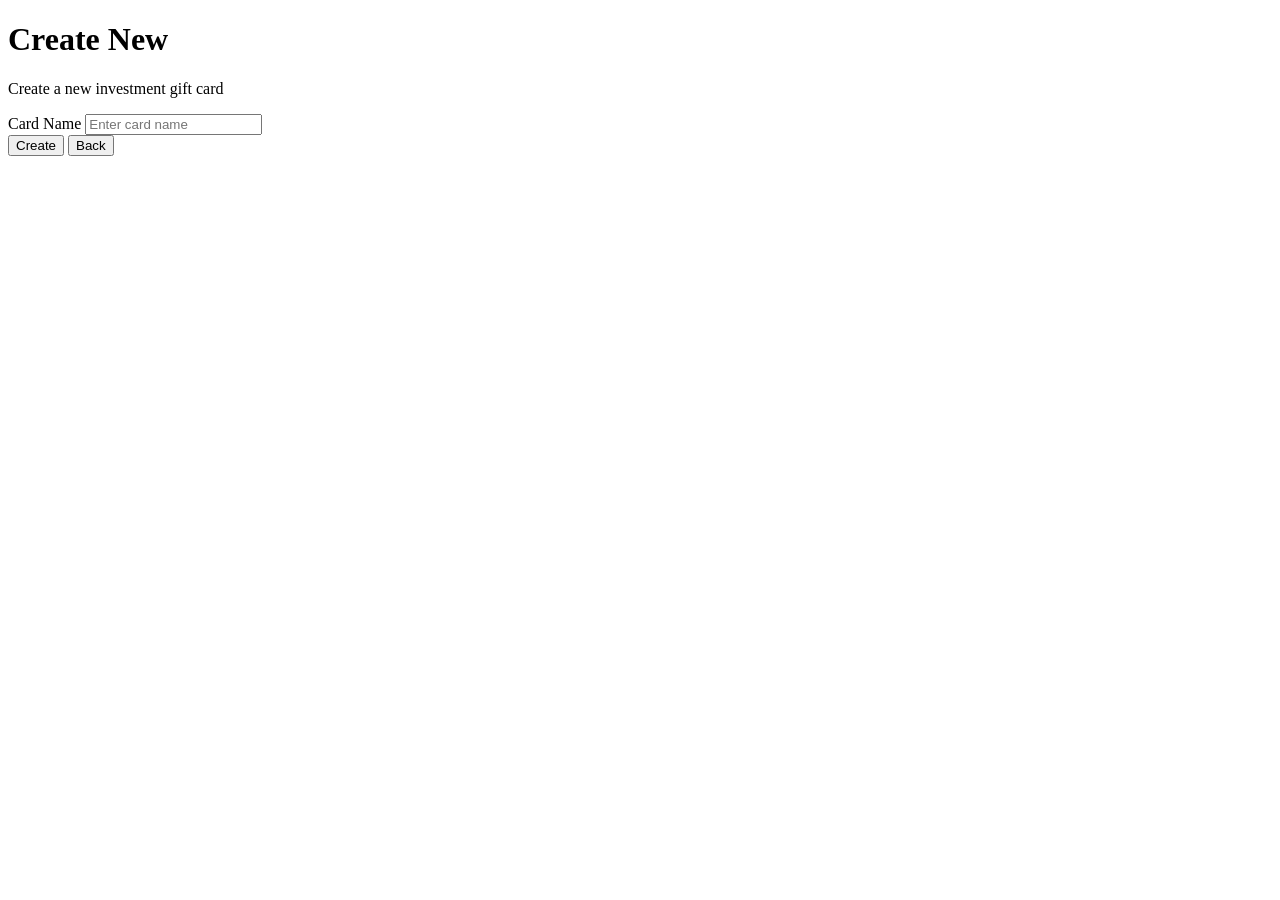
==== src/main/resources/static/create.html @ 54a2fcc4 "feat: Add dashboard landing page with Create New and Search buttons - Add dashboard.html with two ce" ====
<!DOCTYPE html>
<html lang="en">
<head>
    <meta charset="UTF-8">
    <meta name="viewport" content="width=device-width, initial-scale=1.0">
    <title>Create New - InvestmentGiftCard</title>
    <link rel="stylesheet" href="/css/style.css">
</head>
<body>
    <div class="container">
        <div class="card">
            <h1>Create New</h1>
            <p class="subtitle">Create a new investment gift card</p>
            <form id="createForm">
                <!-- Form fields will be added here -->
                <div class="form-group">
                    <label for="cardName">Card Name</label>
                    <input type="text" id="cardName" name="cardName" placeholder="Enter card name" required>
                </div>
                <div class="button-group">
                    <button type="submit" class="btn">Create</button>
                    <button type="button" class="btn btn-secondary" onclick="location.href='/dashboard.html'">Back</button>
                </div>
            </form>
        </div>
    </div>
</body>
</html>
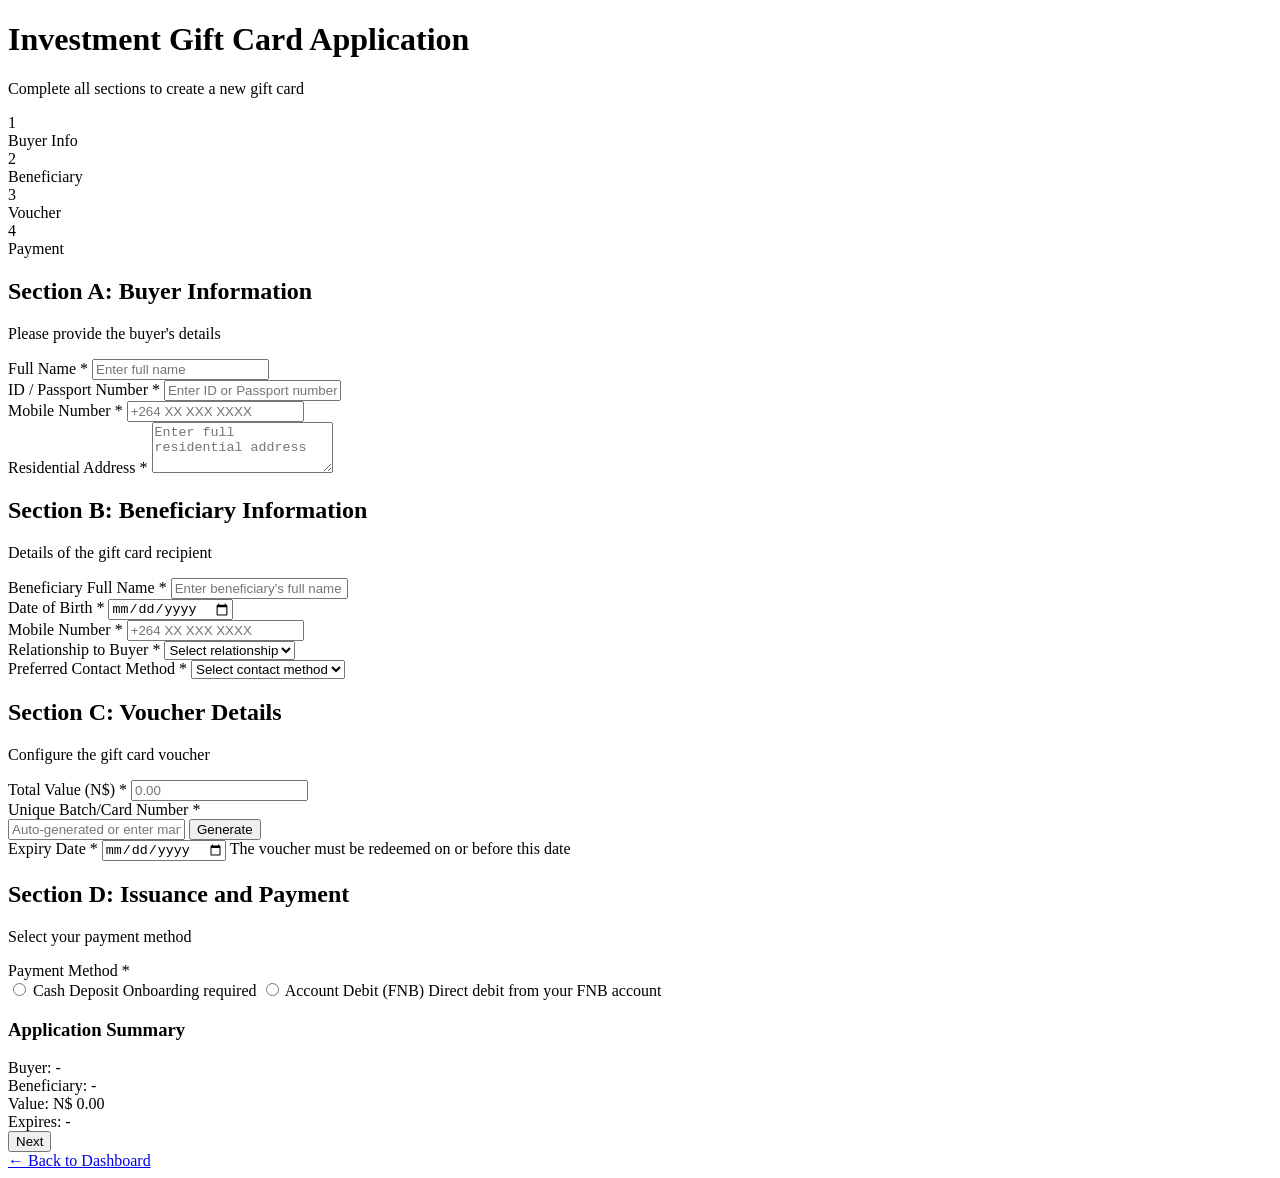
==== commit 188ad959: "feat: Add gift card management with phone validation fix - Add GiftCard and Redemption entities - Ad" ====
--- a/src/main/resources/static/create.html
+++ b/src/main/resources/static/create.html
@@ -3,26 +3,746 @@
 <head>
     <meta charset="UTF-8">
     <meta name="viewport" content="width=device-width, initial-scale=1.0">
-    <title>Create New - InvestmentGiftCard</title>
+    <title>Create Gift Card - InvestmentGiftCard</title>
     <link rel="stylesheet" href="/css/style.css">
+    <link rel="stylesheet" href="/css/form.css">
 </head>
 <body>
-    <div class="container">
-        <div class="card">
-            <h1>Create New</h1>
-            <p class="subtitle">Create a new investment gift card</p>
-            <form id="createForm">
-                <!-- Form fields will be added here -->
-                <div class="form-group">
-                    <label for="cardName">Card Name</label>
-                    <input type="text" id="cardName" name="cardName" placeholder="Enter card name" required>
-                </div>
-                <div class="button-group">
-                    <button type="submit" class="btn">Create</button>
-                    <button type="button" class="btn btn-secondary" onclick="location.href='/dashboard.html'">Back</button>
+    <div class="form-container">
+        <div class="form-card">
+            <div class="form-header">
+                <h1>Investment Gift Card Application</h1>
+                <p>Complete all sections to create a new gift card</p>
+            </div>
+
+            <!-- Progress Steps -->
+            <div class="progress-container">
+                <div class="progress-step active" data-step="1">
+                    <div class="step-circle">1</div>
+                    <span class="step-label">Buyer Info</span>
+                </div>
+                <div class="progress-line"></div>
+                <div class="progress-step" data-step="2">
+                    <div class="step-circle">2</div>
+                    <span class="step-label">Beneficiary</span>
+                </div>
+                <div class="progress-line"></div>
+                <div class="progress-step" data-step="3">
+                    <div class="step-circle">3</div>
+                    <span class="step-label">Voucher</span>
+                </div>
+                <div class="progress-line"></div>
+                <div class="progress-step" data-step="4">
+                    <div class="step-circle">4</div>
+                    <span class="step-label">Payment</span>
+                </div>
+            </div>
+
+            <form id="giftCardForm">
+                <!-- Section A: Buyer Information -->
+                <div class="form-section active" id="section-1">
+                    <div class="section-header">
+                        <h2>Section A: Buyer Information</h2>
+                        <p>Please provide the buyer's details</p>
+                    </div>
+                    
+                    <div class="form-grid">
+                        <div class="form-group full-width">
+                            <label for="buyerFullName">Full Name <span class="required">*</span></label>
+                            <input type="text" id="buyerFullName" name="buyerFullName" placeholder="Enter full name" required>
+                        </div>
+                        
+                        <div class="form-group">
+                            <label for="buyerIdPassport">ID / Passport Number <span class="required">*</span></label>
+                            <input type="text" id="buyerIdPassport" name="buyerIdPassport" placeholder="Enter ID or Passport number" required>
+                        </div>
+                        
+                        <div class="form-group">
+                            <label for="buyerMobile">Mobile Number <span class="required">*</span></label>
+                            <input type="tel" id="buyerMobile" name="buyerMobile" placeholder="+264 XX XXX XXXX" required>
+                        </div>
+                        
+                        <div class="form-group full-width">
+                            <label for="buyerAddress">Residential Address <span class="required">*</span></label>
+                            <textarea id="buyerAddress" name="buyerAddress" rows="3" placeholder="Enter full residential address" required></textarea>
+                        </div>
+                    </div>
+                </div>
+
+                <!-- Section B: Beneficiary Information -->
+                <div class="form-section" id="section-2">
+                    <div class="section-header">
+                        <h2>Section B: Beneficiary Information</h2>
+                        <p>Details of the gift card recipient</p>
+                    </div>
+                    
+                    <div class="form-grid">
+                        <div class="form-group full-width">
+                            <label for="beneficiaryFullName">Beneficiary Full Name <span class="required">*</span></label>
+                            <input type="text" id="beneficiaryFullName" name="beneficiaryFullName" placeholder="Enter beneficiary's full name" required>
+                        </div>
+                        
+                        <div class="form-group">
+                            <label for="beneficiaryDob">Date of Birth <span class="required">*</span></label>
+                            <input type="date" id="beneficiaryDob" name="beneficiaryDob" required>
+                        </div>
+                        
+                        <div class="form-group">
+                            <label for="beneficiaryMobile">Mobile Number <span class="required">*</span></label>
+                            <input type="tel" id="beneficiaryMobile" name="beneficiaryMobile" placeholder="+264 XX XXX XXXX" required>
+                        </div>
+                        
+                        <div class="form-group">
+                            <label for="relationship">Relationship to Buyer <span class="required">*</span></label>
+                            <select id="relationship" name="relationship" required>
+                                <option value="">Select relationship</option>
+                                <option value="parent">Parent</option>
+                                <option value="child">Child</option>
+                                <option value="spouse">Spouse</option>
+                                <option value="sibling">Sibling</option>
+                                <option value="friend">Friend</option>
+                                <option value="colleague">Colleague</option>
+                                <option value="other">Other</option>
+                            </select>
+                        </div>
+                        
+                        <div class="form-group">
+                            <label for="contactMethod">Preferred Contact Method <span class="required">*</span></label>
+                            <select id="contactMethod" name="contactMethod" required>
+                                <option value="">Select contact method</option>
+                                <option value="sms">SMS</option>
+                                <option value="call">Call</option>
+                                <option value="email">Email</option>
+                            </select>
+                        </div>
+                    </div>
+                </div>
+
+                <!-- Section C: Voucher Details -->
+                <div class="form-section" id="section-3">
+                    <div class="section-header">
+                        <h2>Section C: Voucher Details</h2>
+                        <p>Configure the gift card voucher</p>
+                    </div>
+                    
+                    <div class="form-grid">
+                        <div class="form-group">
+                            <label for="totalValue">Total Value (N$) <span class="required">*</span></label>
+                            <input type="number" id="totalValue" name="totalValue" placeholder="0.00" min="0" step="0.01" required>
+                        </div>
+                        
+                        <div class="form-group">
+                            <label for="batchNumber">Unique Batch/Card Number <span class="required">*</span></label>
+                            <div class="input-with-button">
+                                <input type="text" id="batchNumber" name="batchNumber" placeholder="Auto-generated or enter manually" required>
+                                <button type="button" class="btn-generate" onclick="generateBatchNumber()">Generate</button>
+                            </div>
+                        </div>
+                        
+                        <div class="form-group">
+                            <label for="expiryDate">Expiry Date <span class="required">*</span></label>
+                            <input type="date" id="expiryDate" name="expiryDate" required>
+                            <span class="help-text">The voucher must be redeemed on or before this date</span>
+                        </div>
+                    </div>
+                </div>
+
+                <!-- Section D: Issuance and Payment -->
+                <div class="form-section" id="section-4">
+                    <div class="section-header">
+                        <h2>Section D: Issuance and Payment</h2>
+                        <p>Select your payment method</p>
+                    </div>
+                    
+                    <div class="form-grid">
+                        <div class="form-group full-width">
+                            <label>Payment Method <span class="required">*</span></label>
+                            <div class="radio-group">
+                                <label class="radio-option">
+                                    <input type="radio" name="paymentMethod" value="cash_deposit" required>
+                                    <span class="radio-label">
+                                        <span class="radio-title">Cash Deposit</span>
+                                        <span class="radio-desc">Onboarding required</span>
+                                    </span>
+                                </label>
+                                <label class="radio-option">
+                                    <input type="radio" name="paymentMethod" value="account_debit">
+                                    <span class="radio-label">
+                                        <span class="radio-title">Account Debit (FNB)</span>
+                                        <span class="radio-desc">Direct debit from your FNB account</span>
+                                    </span>
+                                </label>
+                            </div>
+                        </div>
+                        
+                        <div class="form-group bank-details" id="bankDetails" style="display: none;">
+                            <label for="fnbAccountNumber">FNB Account Number <span class="required">*</span></label>
+                            <input type="text" id="fnbAccountNumber" name="fnbAccountNumber" placeholder="Enter your FNB account number">
+                        </div>
+                        
+                        <div class="form-group bank-details" id="branchDetails" style="display: none;">
+                            <label for="branch">Branch <span class="required">*</span></label>
+                            <input type="text" id="branch" name="branch" placeholder="Enter branch name">
+                        </div>
+                    </div>
+
+                    <!-- Summary -->
+                    <div class="summary-box">
+                        <h3>Application Summary</h3>
+                        <div class="summary-grid">
+                            <div class="summary-item">
+                                <span class="summary-label">Buyer:</span>
+                                <span class="summary-value" id="summaryBuyer">-</span>
+                            </div>
+                            <div class="summary-item">
+                                <span class="summary-label">Beneficiary:</span>
+                                <span class="summary-value" id="summaryBeneficiary">-</span>
+                            </div>
+                            <div class="summary-item">
+                                <span class="summary-label">Value:</span>
+                                <span class="summary-value" id="summaryValue">N$ 0.00</span>
+                            </div>
+                            <div class="summary-item">
+                                <span class="summary-label">Expires:</span>
+                                <span class="summary-value" id="summaryExpiry">-</span>
+                            </div>
+                        </div>
+                    </div>
+                </div>
+
+                <!-- Navigation Buttons -->
+                <div class="form-navigation">
+                    <button type="button" class="btn btn-secondary" id="prevBtn" onclick="changeSection(-1)" style="display: none;">
+                        Previous
+                    </button>
+                    <button type="button" class="btn" id="nextBtn" onclick="changeSection(1)">
+                        Next
+                    </button>
+                    <button type="submit" class="btn btn-success" id="submitBtn" style="display: none;">
+                        Submit Application
+                    </button>
                 </div>
             </form>
+
+            <div class="form-footer">
+                <a href="/dashboard.html" class="back-link">← Back to Dashboard</a>
+            </div>
         </div>
     </div>
+
+    <!-- Success Modal -->
+    <div class="modal-overlay" id="successModal">
+        <div class="modal-content">
+            <div class="modal-tick">
+                <svg viewBox="0 0 52 52">
+                    <circle class="tick-circle" cx="26" cy="26" r="25" fill="none"/>
+                    <path class="tick-check" fill="none" d="M14.1 27.2l7.1 7.2 16.7-16.8"/>
+                </svg>
+            </div>
+            <h2 class="modal-title">Application Submitted!</h2>
+            <p class="modal-message">Your gift card has been generated successfully.</p>
+
+            <!-- Gift Card Visual -->
+            <div class="gift-card" id="giftCard">
+                <div class="gc-bg-pattern"></div>
+                <div class="gc-header">
+                    <div class="gc-logo">FNB</div>
+                    <div class="gc-type">INVESTMENT GIFT CARD</div>
+                </div>
+                <div class="gc-chip">
+                    <svg width="40" height="30" viewBox="0 0 40 30">
+                        <rect x="1" y="1" width="38" height="28" rx="4" fill="#c9a84c" stroke="#b8963f" stroke-width="1"/>
+                        <line x1="1" y1="10" x2="39" y2="10" stroke="#b8963f" stroke-width="0.5"/>
+                        <line x1="1" y1="20" x2="39" y2="20" stroke="#b8963f" stroke-width="0.5"/>
+                        <line x1="14" y1="1" x2="14" y2="30" stroke="#b8963f" stroke-width="0.5"/>
+                        <line x1="26" y1="1" x2="26" y2="30" stroke="#b8963f" stroke-width="0.5"/>
+                    </svg>
+                </div>
+                <div class="gc-number" id="gcNumber">**** **** **** 0000</div>
+                <div class="gc-details">
+                    <div class="gc-detail-group">
+                        <span class="gc-detail-label">CARD HOLDER</span>
+                        <span class="gc-detail-value" id="gcHolder">-</span>
+                    </div>
+                    <div class="gc-detail-group">
+                        <span class="gc-detail-label">VALID THRU</span>
+                        <span class="gc-detail-value" id="gcExpiry">--/--</span>
+                    </div>
+                </div>
+                <div class="gc-footer">
+                    <div class="gc-amount" id="gcAmount">N$ 0.00</div>
+                    <div class="gc-ref" id="gcRef">REF-0000</div>
+                </div>
+            </div>
+
+            <button class="modal-btn" onclick="window.location.href='/dashboard.html'">Back to Dashboard</button>
+        </div>
+    </div>
+
+    <style>
+        .modal-overlay {
+            display: none;
+            position: fixed;
+            inset: 0;
+            background: rgba(0, 0, 0, 0.5);
+            backdrop-filter: blur(4px);
+            z-index: 1000;
+            justify-content: center;
+            align-items: center;
+        }
+
+        .modal-overlay.show {
+            display: flex;
+        }
+
+        .modal-content {
+            background: #fff;
+            border-radius: 20px;
+            padding: 50px 44px;
+            text-align: center;
+            max-width: 520px;
+            width: 92%;
+            box-shadow: 0 24px 60px rgba(0, 0, 0, 0.15);
+            animation: modalIn 0.4s ease;
+            max-height: 90vh;
+            overflow-y: auto;
+        }
+
+        @keyframes modalIn {
+            from { transform: scale(0.85); opacity: 0; }
+            to { transform: scale(1); opacity: 1; }
+        }
+
+        .modal-tick {
+            width: 90px;
+            height: 90px;
+            margin: 0 auto 28px;
+        }
+
+        .modal-tick svg {
+            width: 90px;
+            height: 90px;
+        }
+
+        .tick-circle {
+            stroke: #1d7a34;
+            stroke-width: 2;
+            stroke-dasharray: 166;
+            stroke-dashoffset: 166;
+            animation: tickCircle 0.6s ease-in-out forwards;
+        }
+
+        .tick-check {
+            stroke: #1d7a34;
+            stroke-width: 3;
+            stroke-linecap: round;
+            stroke-linejoin: round;
+            stroke-dasharray: 48;
+            stroke-dashoffset: 48;
+            animation: tickCheck 0.4s 0.4s ease-in-out forwards;
+        }
+
+        @keyframes tickCircle {
+            to { stroke-dashoffset: 0; }
+        }
+
+        @keyframes tickCheck {
+            to { stroke-dashoffset: 0; }
+        }
+
+        .modal-title {
+            font-size: 26px;
+            color: #111;
+            margin-bottom: 12px;
+        }
+
+        .modal-message {
+            font-size: 15px;
+            color: #666;
+            line-height: 1.6;
+            margin-bottom: 20px;
+        }
+
+        /* Gift Card Styles */
+        .gift-card {
+            position: relative;
+            width: 100%;
+            max-width: 420px;
+            aspect-ratio: 1.586;
+            border-radius: 16px;
+            margin: 24px auto 28px;
+            padding: 28px;
+            display: flex;
+            flex-direction: column;
+            justify-content: space-between;
+            overflow: hidden;
+            box-shadow: 0 12px 40px rgba(0, 0, 0, 0.25);
+            animation: cardSlideIn 0.6s 0.5s ease both;
+        }
+
+        @keyframes cardSlideIn {
+            from { transform: translateY(30px) scale(0.9); opacity: 0; }
+            to { transform: translateY(0) scale(1); opacity: 1; }
+        }
+
+        /* Card tiers */
+        .gift-card.tier-black {
+            background: linear-gradient(135deg, #1a1a1a 0%, #2d2d2d 40%, #1a1a1a 100%);
+            color: #fff;
+        }
+
+        .gift-card.tier-green {
+            background: linear-gradient(135deg, #0d5a2a 0%, #1a8a45 40%, #0d5a2a 100%);
+            color: #fff;
+        }
+
+        .gift-card.tier-yellow {
+            background: linear-gradient(135deg, #b8860b 0%, #daa520 40%, #b8860b 100%);
+            color: #fff;
+        }
+
+
+
+        .gc-bg-pattern {
+            position: absolute;
+            inset: 0;
+            opacity: 0.06;
+            background-image:
+                radial-gradient(circle at 20% 80%, white 1px, transparent 1px),
+                radial-gradient(circle at 80% 20%, white 1px, transparent 1px),
+                radial-gradient(circle at 50% 50%, white 1px, transparent 1px);
+            background-size: 60px 60px, 80px 80px, 40px 40px;
+            pointer-events: none;
+        }
+
+        .gc-header {
+            display: flex;
+            justify-content: space-between;
+            align-items: flex-start;
+            position: relative;
+            z-index: 1;
+        }
+
+        .gc-logo {
+            font-size: 22px;
+            font-weight: 900;
+            letter-spacing: 3px;
+            opacity: 0.9;
+        }
+
+        .gc-type {
+            font-size: 9px;
+            letter-spacing: 2px;
+            opacity: 0.7;
+            text-align: right;
+            font-weight: 600;
+        }
+
+        .gc-chip {
+            position: relative;
+            z-index: 1;
+            margin: 8px 0;
+        }
+
+        .gc-number {
+            font-size: 19px;
+            font-weight: 600;
+            letter-spacing: 3px;
+            font-family: 'Courier New', monospace;
+            position: relative;
+            z-index: 1;
+        }
+
+        .gc-details {
+            display: flex;
+            gap: 30px;
+            position: relative;
+            z-index: 1;
+        }
+
+        .gc-detail-group {
+            display: flex;
+            flex-direction: column;
+            text-align: left;
+        }
+
+        .gc-detail-label {
+            font-size: 8px;
+            letter-spacing: 1.5px;
+            opacity: 0.6;
+            margin-bottom: 2px;
+        }
+
+        .gc-detail-value {
+            font-size: 13px;
+            font-weight: 600;
+            text-transform: uppercase;
+        }
+
+        .gc-footer {
+            display: flex;
+            justify-content: space-between;
+            align-items: flex-end;
+            position: relative;
+            z-index: 1;
+        }
+
+        .gc-amount {
+            font-size: 24px;
+            font-weight: 800;
+        }
+
+        .gc-ref {
+            font-size: 10px;
+            opacity: 0.6;
+            letter-spacing: 1px;
+        }
+
+        @media (max-width: 480px) {
+            .gift-card {
+                padding: 20px;
+            }
+            .gc-number {
+                font-size: 15px;
+                letter-spacing: 2px;
+            }
+            .gc-amount {
+                font-size: 20px;
+            }
+        }
+
+        .modal-btn {
+            padding: 14px 36px;
+            background: #111;
+            color: #fff;
+            border: none;
+            border-radius: 12px;
+            font-size: 15px;
+            font-weight: 600;
+            cursor: pointer;
+            transition: all 0.2s ease;
+        }
+
+        .modal-btn:hover {
+            background: #333;
+        }
+    </style>
+
+    <script>
+        let currentSection = 1;
+        const totalSections = 4;
+
+        function changeSection(direction) {
+            const current = document.getElementById(`section-${currentSection}`);
+            
+            if (direction === 1 && !validateSection(currentSection)) {
+                return;
+            }
+            
+            current.classList.remove('active');
+            currentSection += direction;
+            
+            const next = document.getElementById(`section-${currentSection}`);
+            next.classList.add('active');
+            
+            updateProgress();
+            updateButtons();
+            updateSummary();
+        }
+
+        function validateSection(section) {
+            const sectionEl = document.getElementById(`section-${section}`);
+            const inputs = sectionEl.querySelectorAll('input[required], select[required], textarea[required]');
+            let valid = true;
+            
+            inputs.forEach(input => {
+                if (!input.value) {
+                    input.classList.add('error');
+                    valid = false;
+                } else {
+                    input.classList.remove('error');
+                }
+            });
+            
+            if (!valid) {
+                alert('Please fill in all required fields.');
+            }
+            
+            return valid;
+        }
+
+        function updateProgress() {
+            document.querySelectorAll('.progress-step').forEach((step, index) => {
+                if (index + 1 <= currentSection) {
+                    step.classList.add('active');
+                } else {
+                    step.classList.remove('active');
+                }
+            });
+        }
+
+        function updateButtons() {
+            const prevBtn = document.getElementById('prevBtn');
+            const nextBtn = document.getElementById('nextBtn');
+            const submitBtn = document.getElementById('submitBtn');
+            
+            prevBtn.style.display = currentSection === 1 ? 'none' : 'inline-block';
+            nextBtn.style.display = currentSection === totalSections ? 'none' : 'inline-block';
+            submitBtn.style.display = currentSection === totalSections ? 'inline-block' : 'none';
+        }
+
+        function updateSummary() {
+            document.getElementById('summaryBuyer').textContent = 
+                document.getElementById('buyerFullName').value || '-';
+            document.getElementById('summaryBeneficiary').textContent = 
+                document.getElementById('beneficiaryFullName').value || '-';
+            
+            const value = document.getElementById('totalValue').value;
+            document.getElementById('summaryValue').textContent = 
+                value ? `N$ ${parseFloat(value).toFixed(2)}` : 'N$ 0.00';
+            
+            const expiry = document.getElementById('expiryDate').value;
+            document.getElementById('summaryExpiry').textContent = 
+                expiry ? new Date(expiry).toLocaleDateString() : '-';
+        }
+
+        function generateBatchNumber() {
+            const prefix = 'IGC';
+            const timestamp = Date.now().toString(36).toUpperCase();
+            const random = Math.random().toString(36).substring(2, 6).toUpperCase();
+            document.getElementById('batchNumber').value = `${prefix}-${timestamp}-${random}`;
+        }
+
+        // Payment method toggle
+        document.querySelectorAll('input[name="paymentMethod"]').forEach(radio => {
+            radio.addEventListener('change', function() {
+                const bankDetails = document.getElementById('bankDetails');
+                const branchDetails = document.getElementById('branchDetails');
+                
+                if (this.value === 'account_debit') {
+                    bankDetails.style.display = 'block';
+                    branchDetails.style.display = 'block';
+                    document.getElementById('fnbAccountNumber').required = true;
+                    document.getElementById('branch').required = true;
+                } else {
+                    bankDetails.style.display = 'none';
+                    branchDetails.style.display = 'none';
+                    document.getElementById('fnbAccountNumber').required = false;
+                    document.getElementById('branch').required = false;
+                }
+            });
+        });
+
+        // Get auth token
+        function getAuthHeaders() {
+            const token = localStorage.getItem('accessToken');
+            return {
+                'Content-Type': 'application/json',
+                'Authorization': token ? `Bearer ${token}` : ''
+            };
+        }
+
+        // Form submission
+        document.getElementById('giftCardForm').addEventListener('submit', async function(e) {
+            e.preventDefault();
+            
+            if (!validateSection(currentSection)) {
+                return;
+            }
+            
+            const formData = new FormData(this);
+            const data = Object.fromEntries(formData.entries());
+
+            // Build API request body
+            const requestBody = {
+                buyerFullName: data.buyerFullName,
+                buyerIdPassport: data.buyerIdPassport,
+                buyerMobile: data.buyerMobile,
+                buyerAddress: data.buyerAddress,
+                beneficiaryFullName: data.beneficiaryFullName,
+                beneficiaryDob: data.beneficiaryDob,
+                beneficiaryMobile: data.beneficiaryMobile,
+                relationship: data.relationship,
+                contactMethod: data.contactMethod,
+                totalValue: parseFloat(data.totalValue),
+                batchNumber: data.batchNumber,
+                expiryDate: data.expiryDate,
+                paymentMethod: data.paymentMethod,
+                fnbAccountNumber: data.fnbAccountNumber || null,
+                branch: data.branch || null
+            };
+
+            // Show loading state
+            const submitBtn = document.getElementById('submitBtn');
+            submitBtn.disabled = true;
+            submitBtn.textContent = 'Submitting...';
+
+            try {
+                const response = await fetch('/api/v1/gift-cards', {
+                    method: 'POST',
+                    headers: getAuthHeaders(),
+                    body: JSON.stringify(requestBody)
+                });
+
+                const result = await response.json();
+
+                if (!response.ok) {
+                    if (response.status === 401) {
+                        window.location.href = '/login.html';
+                        return;
+                    }
+                    throw new Error(result.message || 'Failed to create gift card');
+                }
+
+                const giftCardData = result.data;
+                const amount = parseFloat(giftCardData.totalValue) || 0;
+                const giftCard = document.getElementById('giftCard');
+
+                // Set tier color based on amount
+                giftCard.classList.remove('tier-black', 'tier-green', 'tier-yellow');
+                if (amount >= 10000) {
+                    giftCard.classList.add('tier-black');
+                } else if (amount >= 5000) {
+                    giftCard.classList.add('tier-green');
+                } else {
+                    giftCard.classList.add('tier-yellow');
+                }
+
+                // Card number from batch number
+                const batch = giftCardData.batchNumber || '0000';
+                const last4 = batch.replace(/[^0-9A-Z]/gi, '').slice(-4) || '0000';
+                document.getElementById('gcNumber').textContent = '**** **** **** ' + last4;
+
+                // Card holder (beneficiary name)
+                document.getElementById('gcHolder').textContent = giftCardData.beneficiaryFullName || '-';
+
+                // Expiry
+                if (giftCardData.expiryDate) {
+                    const exp = new Date(giftCardData.expiryDate);
+                    const mm = String(exp.getMonth() + 1).padStart(2, '0');
+                    const yy = String(exp.getFullYear()).slice(-2);
+                    document.getElementById('gcExpiry').textContent = mm + '/' + yy;
+                }
+
+                // Amount and ref
+                document.getElementById('gcAmount').textContent = 'N$ ' + amount.toLocaleString('en', {minimumFractionDigits: 2});
+                document.getElementById('gcRef').textContent = giftCardData.referenceNumber;
+
+                // Show success modal
+                document.getElementById('successModal').classList.add('show');
+
+            } catch (error) {
+                console.error('Error creating gift card:', error);
+                alert(error.message || 'Failed to create gift card. Please try again.');
+            } finally {
+                submitBtn.disabled = false;
+                submitBtn.textContent = 'Submit Application';
+            }
+        });
+
+        // Set minimum expiry date to today
+        const today = new Date().toISOString().split('T')[0];
+        document.getElementById('expiryDate').setAttribute('min', today);
+    </script>
 </body>
 </html>
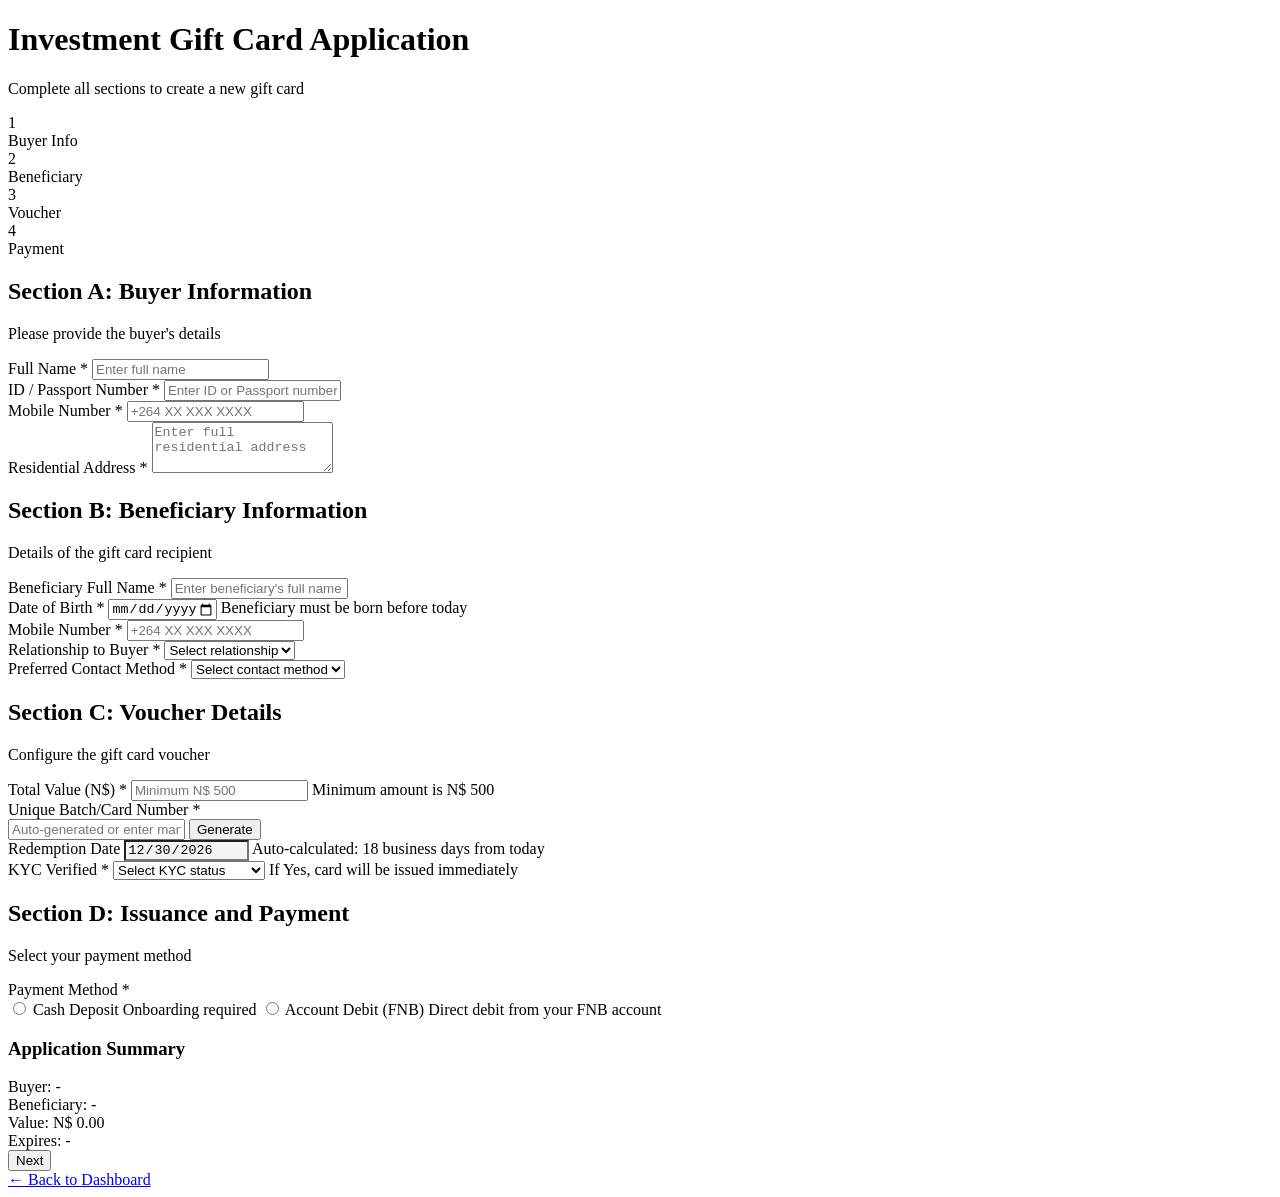
==== commit b544c466: "Add form validations and status management features - DOB cannot be future date - Auto-calculate 18 " ====
--- a/src/main/resources/static/create.html
+++ b/src/main/resources/static/create.html
@@ -85,6 +85,7 @@
                         <div class="form-group">
                             <label for="beneficiaryDob">Date of Birth <span class="required">*</span></label>
                             <input type="date" id="beneficiaryDob" name="beneficiaryDob" required>
+                            <span class="help-text">Beneficiary must be born before today</span>
                         </div>
                         
                         <div class="form-group">
@@ -128,7 +129,8 @@
                     <div class="form-grid">
                         <div class="form-group">
                             <label for="totalValue">Total Value (N$) <span class="required">*</span></label>
-                            <input type="number" id="totalValue" name="totalValue" placeholder="0.00" min="0" step="0.01" required>
+                            <input type="number" id="totalValue" name="totalValue" placeholder="Minimum N$ 500" min="500" step="0.01" required>
+                            <span class="help-text">Minimum amount is N$ 500</span>
                         </div>
                         
                         <div class="form-group">
@@ -140,9 +142,19 @@
                         </div>
                         
                         <div class="form-group">
-                            <label for="expiryDate">Expiry Date <span class="required">*</span></label>
-                            <input type="date" id="expiryDate" name="expiryDate" required>
-                            <span class="help-text">The voucher must be redeemed on or before this date</span>
+                            <label for="expiryDate">Redemption Date</label>
+                            <input type="date" id="expiryDate" name="expiryDate" readonly style="background-color: #f5f5f5; cursor: not-allowed;">
+                            <span class="help-text">Auto-calculated: 18 business days from today</span>
+                        </div>
+                        
+                        <div class="form-group">
+                            <label for="kycVerified">KYC Verified <span class="required">*</span></label>
+                            <select id="kycVerified" name="kycVerified" required>
+                                <option value="">Select KYC status</option>
+                                <option value="no">No - Pending KYC</option>
+                                <option value="yes">Yes - KYC Completed</option>
+                            </select>
+                            <span class="help-text">If Yes, card will be issued immediately</span>
                         </div>
                     </div>
                 </div>
@@ -325,7 +337,7 @@
         }
 
         .tick-circle {
-            stroke: #1d7a34;
+            stroke: #007c7f;
             stroke-width: 2;
             stroke-dasharray: 166;
             stroke-dashoffset: 166;
@@ -333,7 +345,7 @@
         }
 
         .tick-check {
-            stroke: #1d7a34;
+            stroke: #007c7f;
             stroke-width: 3;
             stroke-linecap: round;
             stroke-linejoin: round;
@@ -513,10 +525,10 @@
 
         .modal-btn {
             padding: 14px 36px;
-            background: #111;
+            background: #007c7f;
             color: #fff;
             border: none;
-            border-radius: 12px;
+            border-radius: 20px;
             font-size: 15px;
             font-weight: 600;
             cursor: pointer;
@@ -524,7 +536,7 @@
         }
 
         .modal-btn:hover {
-            background: #333;
+            background: #006466;
         }
     </style>
 
@@ -669,7 +681,8 @@
                 expiryDate: data.expiryDate,
                 paymentMethod: data.paymentMethod,
                 fnbAccountNumber: data.fnbAccountNumber || null,
-                branch: data.branch || null
+                branch: data.branch || null,
+                kycVerified: data.kycVerified === 'yes'
             };
 
             // Show loading state
@@ -742,7 +755,38 @@
 
         // Set minimum expiry date to today
         const today = new Date().toISOString().split('T')[0];
-        document.getElementById('expiryDate').setAttribute('min', today);
+        
+        // Set max date for DOB (cannot be in the future)
+        document.getElementById('beneficiaryDob').setAttribute('max', today);
+        
+        // Calculate 18 business days from today for expiry
+        function addBusinessDays(startDate, days) {
+            let count = 0;
+            let currentDate = new Date(startDate);
+            while (count < days) {
+                currentDate.setDate(currentDate.getDate() + 1);
+                const dayOfWeek = currentDate.getDay();
+                if (dayOfWeek !== 0 && dayOfWeek !== 6) { // Skip weekends
+                    count++;
+                }
+            }
+            return currentDate;
+        }
+        
+        const expiryDate = addBusinessDays(new Date(), 18);
+        document.getElementById('expiryDate').value = expiryDate.toISOString().split('T')[0];
+        
+        // Validate minimum voucher amount
+        document.getElementById('totalValue').addEventListener('blur', function() {
+            const value = parseFloat(this.value);
+            if (value && value < 500) {
+                this.classList.add('error');
+                alert('Minimum voucher amount is N$ 500');
+                this.value = '';
+            } else {
+                this.classList.remove('error');
+            }
+        });
     </script>
 </body>
 </html>
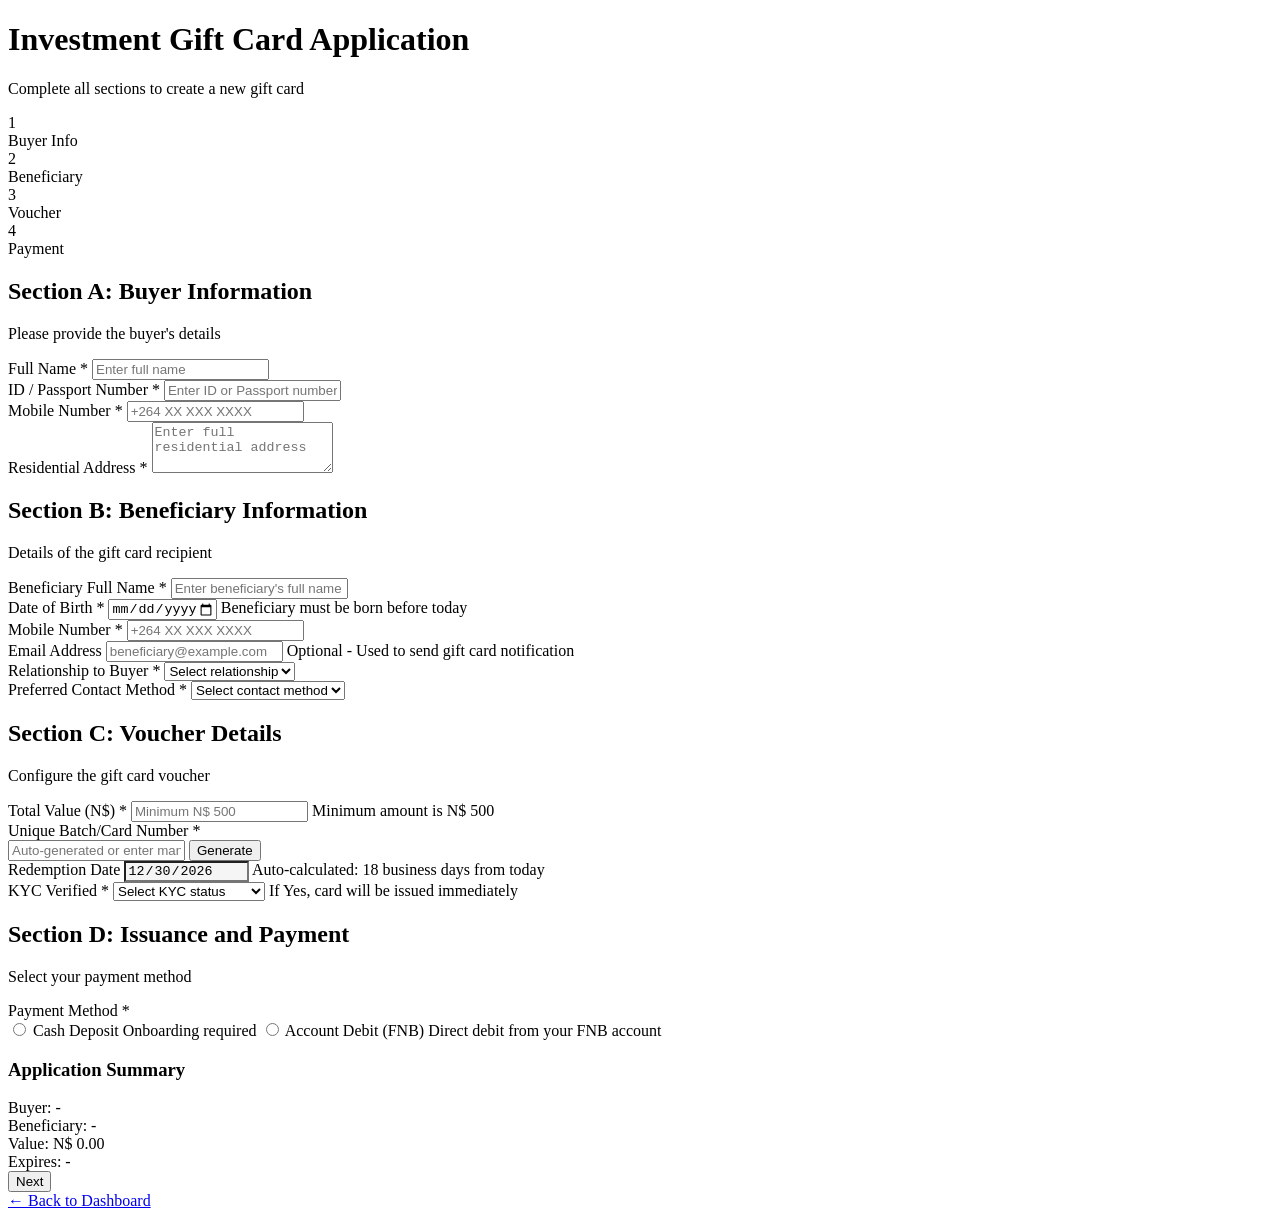
==== commit e2a0f2ae: "first commit" ====
--- a/src/main/resources/static/create.html
+++ b/src/main/resources/static/create.html
@@ -91,6 +91,12 @@
                         <div class="form-group">
                             <label for="beneficiaryMobile">Mobile Number <span class="required">*</span></label>
                             <input type="tel" id="beneficiaryMobile" name="beneficiaryMobile" placeholder="+264 XX XXX XXXX" required>
+                        </div>
+                        
+                        <div class="form-group">
+                            <label for="beneficiaryEmail">Email Address</label>
+                            <input type="email" id="beneficiaryEmail" name="beneficiaryEmail" placeholder="beneficiary@example.com">
+                            <span class="help-text">Optional - Used to send gift card notification</span>
                         </div>
                         
                         <div class="form-group">
@@ -674,6 +680,7 @@
                 beneficiaryFullName: data.beneficiaryFullName,
                 beneficiaryDob: data.beneficiaryDob,
                 beneficiaryMobile: data.beneficiaryMobile,
+                beneficiaryEmail: data.beneficiaryEmail || null,
                 relationship: data.relationship,
                 contactMethod: data.contactMethod,
                 totalValue: parseFloat(data.totalValue),
